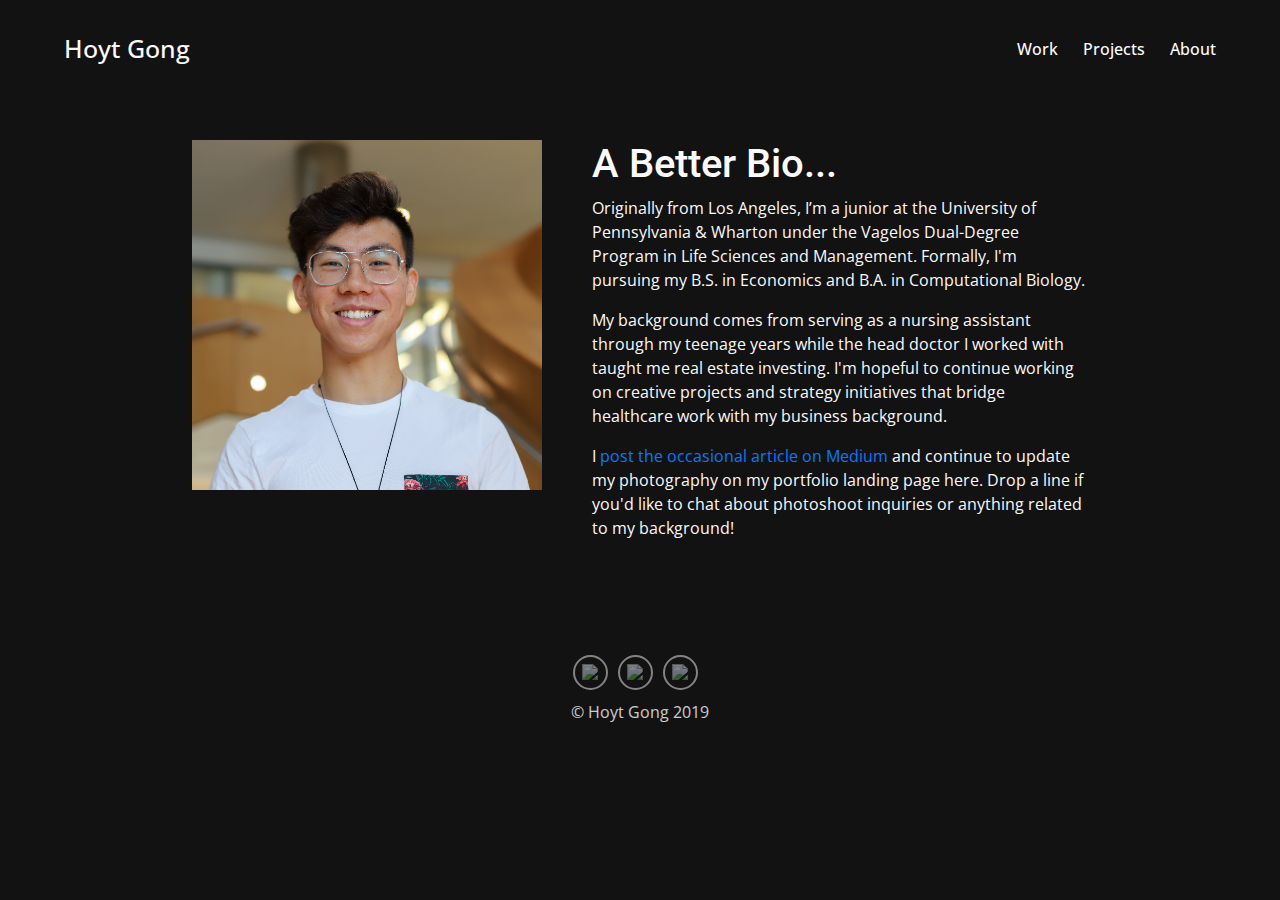
==== about.html @ a8b2b88c "first upload" ====
<!DOCTYPE html>
<html>
<head>
	<meta charset="utf-8">
    <meta http-equiv="X-UA-Compatible" content="IE=edge">
    <meta name="viewport" content="width=device-width, initial-scale=1.0, shrink-to-fit=no">

	<title>About - Hoyt Gong</title>

	<link rel="stylesheet" href="https://stackpath.bootstrapcdn.com/bootstrap/4.3.1/css/bootstrap.min.css" integrity="sha384-ggOyR0iXCbMQv3Xipma34MD+dH/1fQ784/j6cY/iJTQUOhcWr7x9JvoRxT2MZw1T" crossorigin="anonymous">
  <link href="css/main.css" rel="stylesheet">
</head>

<body>
	<!--NAVIGATION BAR-->
	<div class='navbar-container'>
      <div class='menu'>
        <div class='logo'><a href='index.html'>Hoyt Gong</a></div>
        <div class='links'>
          <div class='work'><a href='index.html'>Work</a></div>
          <div class='projects'><a href='projects.html'>Projects</a></div>
          <div class='about'><a href='about.html'>About</a></div>
        </div>
      </div>
    </div>

	<!--CENTER-->
  <div class="about-page">

        <img src="Images/profile_pic.jpg" alt="" />

        <div class="about-post-text">
          <h1>A Better Bio...</h1>
          <p>Originally from Los Angeles, I’m a junior at the University of Pennsylvania & Wharton under the Vagelos Dual-Degree Program in Life Sciences and Management. Formally, I'm pursuing my B.S. in Economics and B.A. in Computational Biology.</p>
          <p>My background comes from serving as a nursing assistant through my teenage years while the head doctor I worked with taught me real estate investing. I'm hopeful to continue working on creative projects and strategy initiatives that bridge healthcare work with my business background.
          <p>I <a href = "https://medium.com/@hoytgong" target="_blank">post the occasional article on Medium</a> and continue to update my photography on my portfolio landing page here. Drop a line if you'd like to chat about photoshoot inquiries or anything related to my background!</p>
        </div>
        
      </div>

  <!--FOOTER ICONS-->
    <footer id=footer>
     <div class="social-icons social-icons-white">
        
        <a href="https://www.facebook.com/hoyt.gong" target="_blank"><img src="https://seedlogix.com/hubs/themes/clients/images/facebook-white.svg">Facebook</a>
        <a href="https://www.linkedin.com/in/hoytgong/" target="_blank"><img src="https://seedlogix.com/hubs/themes/clients/images/linkedin-white.svg">LinkedIn</a>
        <a href="mailto:hoytgong@wharton.upenn.edu" target="_blank"><img src="https://seedlogix.com/hubs/themes/clients/images/google-white.svg">Email</a>

     </div>


       <div>
        <p>&copy; Hoyt Gong 2019</p>
       </div>
    </footer>



</body>
</html>
---- css/main.css ----
@import url('https://fonts.googleapis.com/css?family=Open+Sans:100,300|Roboto');


* {
  margin: 0;
  padding: 0;
  box-sizing: border-box;
}

body {
background-color: #121212;
font-family: 'Open Sans', sans-serif;

}

h1, h2, h3, h4, h5, h6{
 color: #FCFAFA;
 font-family: 'Roboto', sans-serif;
}

p {
  color: #FCFAFA;
}


/*-------------------NAVIGATION BAR-------------------*/
.navbar-container {
  padding-top: 30px;
  padding-bottom: 12px;
  display: flex;
  justify-content: center;
  color: #FCFAFA;
}

.menu {
  width: 90%;
  display: flex;
  justify-content: space-between;
}

.logo a{
  font-size: 25px;
  text-decoration: none;
  color: inherit;
  font-weight: 500;
}

.links {
  display: flex;
  align-self: flex-end;
  margin-bottom: auto;
  margin-top: auto;
  font-weight: 500;
}

.work, .projects, .about{
  margin-left: 25px;
}

.work a, .projects a, .about a{
  text-decoration: none;
  color: inherit;
}

.work:hover, .projects:hover, .about:hover{
  opacity: 0.7;
}

/*-------------------TITLE SCREEN-------------------*/
.container{
  padding-top: 15%;
  padding-bottom: 20%;
  text-align: center;
  position: relative;
  margin: auto;

}

.container h2 {
  margin-bottom: 1%;
  font-size: 300%;
}

.container h5 {
  margin-bottom: 3%;
  font-size: 150%;
}

/* ---- Scroll Button ---- */

.container a {
  padding-top: 60px;
}

.container a span {
  position: absolute;
  bottom: 3%;
  left: 50%;
  width: 46px;
  height: 46px;
  margin-left: -23px;
  border: 1px solid #fff;
  border-radius: 100%;
  box-sizing: border-box;
}

.container a span::after {
  position: absolute;
  top: 50%;
  left: 50%;
  content: '';
  width: 16px;
  height: 16px;
  margin: -12px 0 0 -8px;
  border-left: 1px solid #fff;
  border-bottom: 1px solid #fff;
  -webkit-transform: rotate(-45deg);
  transform: rotate(-45deg);
  box-sizing: border-box;
}

/* ---- particles.js container ---- */

#particles-js{
  position: absolute;
  top: 0;
  left: 0;
  width: 100%;
  height: 100%;
  z-index: -99;
  /*background-image: url('');
  background-size: cover;
  background-position: 50% 50%;
  background-repeat: no-repeat;*/
}

/*-------------------PHOTOGRAPHY MASONRY-------------------*/

div#masonry {
  /* Prevent vertical gaps */
  line-height: 0;
   
  -webkit-column-count: 3;
  -webkit-column-gap:   0px;
  -moz-column-count:    3;
  -moz-column-gap:      0px;
  column-count:         3;
  column-gap:           0px;  
}

div#masonry img {
  /* Just in case there are inline attributes */
  width: 100% !important;
  height: auto !important;
}

div#masonry img {  
  /*width: 33.3%;*/
  transition: .8s opacity;
} 

div#masonry:hover img { opacity: 0.3; }
div#masonry:hover img:hover { opacity: 1; } 


@media screen and (max-width: 800px) {
  div#masonry {
  -moz-column-count:    2;
  -webkit-column-count: 2;
  column-count:         2;
  }
}
@media screen and (max-width: 400px) {
  div#masonry {
  -moz-column-count:    1;
  -webkit-column-count: 1;
  column-count:         1;
  }
}



/*-------------------FOOTER-------------------*/

#footer {
    padding-top: .5%;
    padding-bottom: 1%;
    opacity: 80%;
}

#footer p {
  text-align: center;
}

/* ---- Social Media ---- */
.social-icons {
    display: flex;
    flex-wrap: wrap;
    margin-top: 1%;
    /*margin-bottom: 1%;*/
    justify-content:center; 
    
}

.social-icons a {
    border: solid 2px #000;
    height: 35px;
    width: 35px;
    text-align: center;
    display: grid;
    border-radius: 50px;
    margin-right: 10px;
    margin-bottom: 10px;
    opacity: 0.4;
    transition: all ease 0.3s;
    font-size: 0;
    grid-template-columns: 100%;
    grid-template-rows: 100% 0;
    justify-content: center;
}

.social-icons.social-icons-white a {
    opacity: 0.6;
    border-color: #fff;

}

.social-icons a:hover {
    opacity: 1 !important;
}

.social-icons a img {
    max-height: 17px;
    align-self:center;
    display:block;
    margin:auto;

}





/*----------------------------------------------*/
/*-------------------PROJECTS-------------------*/
/*----------------------------------------------*/

.PARALLAX {
    padding: 40vh 0;
    background-image: linear-gradient(rgba(0,0,0,0.6), rgba(0,0,0.5,0.9)), url("../Images/projects/maine_things.jpg") ;
    
    /* Create the parallax scrolling effect */
    background-attachment: fixed !important;
    background-position: center !important;
    background-repeat: no-repeat;
    background-size: cover;
}








/*----------------------------------------------*/
/*-------------------ABOUT ME-------------------*/
/*----------------------------------------------*/
/*.content-container{
  margin: 30px 45px 50px 45px;
  display: block;
  justify-content: center;
}*/

.about-page {
  padding-top: 60px;
  padding-bottom: 80px;
  display: flex;
  flex-direction: row;
  width: 70%;
  margin: auto;
}

.about-page img{
  display: flex;
  flex-direction: row;
  width: 350px;
  align-self: flex-start;
}

.about-post-text {
  display: inline-block;
  float: left;
  margin-left: 50px;
  width: 100%;
}

.column, .about-column{ 
  width: 32%;
  margin: 5px 5px 30px 5px;
  position: relative;
  display: flex;
  flex-wrap: wrap;
}
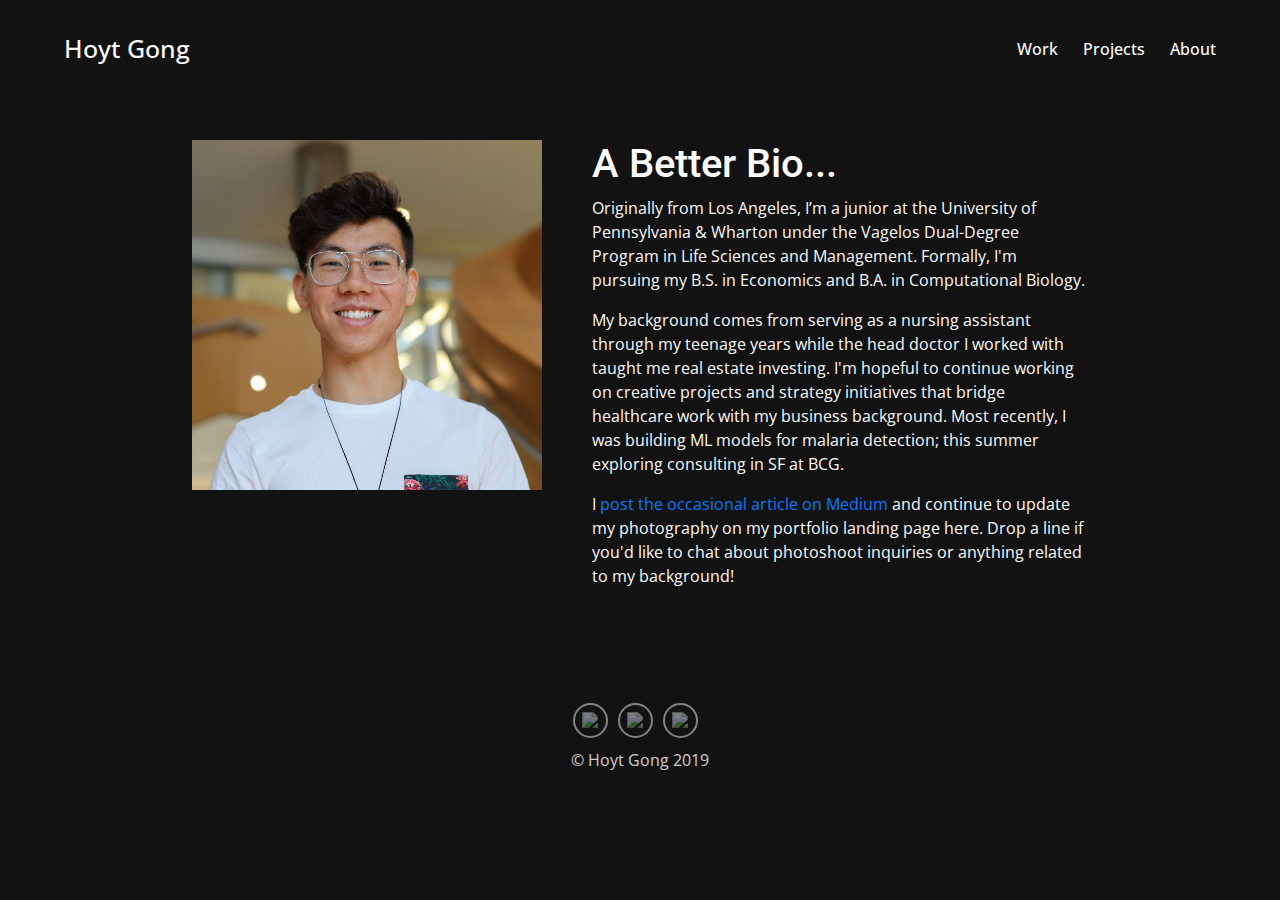
==== commit 8d6c143f: "modify about" ====
--- a/about.html
+++ b/about.html
@@ -32,7 +32,7 @@
         <div class="about-post-text">
           <h1>A Better Bio...</h1>
           <p>Originally from Los Angeles, I’m a junior at the University of Pennsylvania & Wharton under the Vagelos Dual-Degree Program in Life Sciences and Management. Formally, I'm pursuing my B.S. in Economics and B.A. in Computational Biology.</p>
-          <p>My background comes from serving as a nursing assistant through my teenage years while the head doctor I worked with taught me real estate investing. I'm hopeful to continue working on creative projects and strategy initiatives that bridge healthcare work with my business background.
+          <p>My background comes from serving as a nursing assistant through my teenage years while the head doctor I worked with taught me real estate investing. I'm hopeful to continue working on creative projects and strategy initiatives that bridge healthcare work with my business background. Most recently, I was building ML models for malaria detection; this summer exploring consulting in SF at BCG.
           <p>I <a href = "https://medium.com/@hoytgong" target="_blank">post the occasional article on Medium</a> and continue to update my photography on my portfolio landing page here. Drop a line if you'd like to chat about photoshoot inquiries or anything related to my background!</p>
         </div>
         
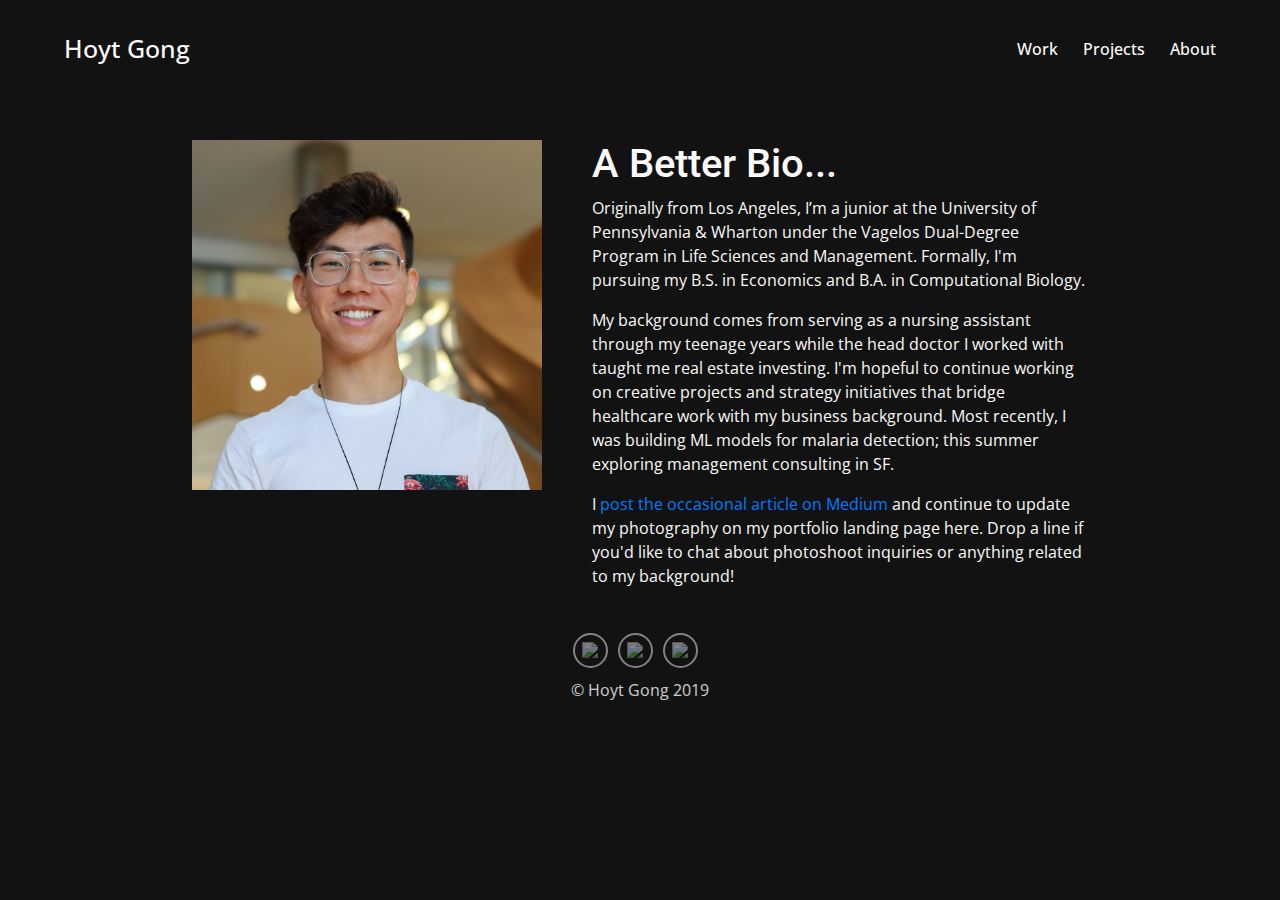
==== commit f12d1fb5: "update bio" ====
--- a/about.html
+++ b/about.html
@@ -32,7 +32,7 @@
         <div class="about-post-text">
           <h1>A Better Bio...</h1>
           <p>Originally from Los Angeles, I’m a junior at the University of Pennsylvania & Wharton under the Vagelos Dual-Degree Program in Life Sciences and Management. Formally, I'm pursuing my B.S. in Economics and B.A. in Computational Biology.</p>
-          <p>My background comes from serving as a nursing assistant through my teenage years while the head doctor I worked with taught me real estate investing. I'm hopeful to continue working on creative projects and strategy initiatives that bridge healthcare work with my business background. Most recently, I was building ML models for malaria detection; this summer exploring consulting in SF at BCG.
+          <p>My background comes from serving as a nursing assistant through my teenage years while the head doctor I worked with taught me real estate investing. I'm hopeful to continue working on creative projects and strategy initiatives that bridge healthcare work with my business background. Most recently, I was building ML models for malaria detection; this summer exploring management consulting in SF.
           <p>I <a href = "https://medium.com/@hoytgong" target="_blank">post the occasional article on Medium</a> and continue to update my photography on my portfolio landing page here. Drop a line if you'd like to chat about photoshoot inquiries or anything related to my background!</p>
         </div>
         
--- a/css/main.css
+++ b/css/main.css
@@ -91,6 +91,10 @@
 .container a {
   padding-top: 60px;
 }
+
+/*html {
+  scroll-behavior: smooth;
+}*/
 
 .container a span {
   position: absolute;
@@ -266,15 +270,10 @@
 /*----------------------------------------------*/
 /*-------------------ABOUT ME-------------------*/
 /*----------------------------------------------*/
-/*.content-container{
-  margin: 30px 45px 50px 45px;
-  display: block;
-  justify-content: center;
-}*/
 
 .about-page {
   padding-top: 60px;
-  padding-bottom: 80px;
+  padding-bottom: 10px;
   display: flex;
   flex-direction: row;
   width: 70%;
@@ -303,8 +302,29 @@
   flex-wrap: wrap;
 }
 
-
-
-
-
-
+@media screen and (max-width: 768px) {
+  .about-page{
+    /*flex: 100%;*/
+    width: 100%;
+    flex-wrap: wrap;
+
+  }
+
+  .about-page img{
+    /*float: center !important;*/
+    margin-top: -6vh;
+    margin-bottom: 3%;
+    margin-left: auto;
+    margin-right: auto;
+  }
+
+  .about-post-text {
+    margin-left: 6vw;
+    margin-right: 4vw;
+}
+
+
+
+
+
+
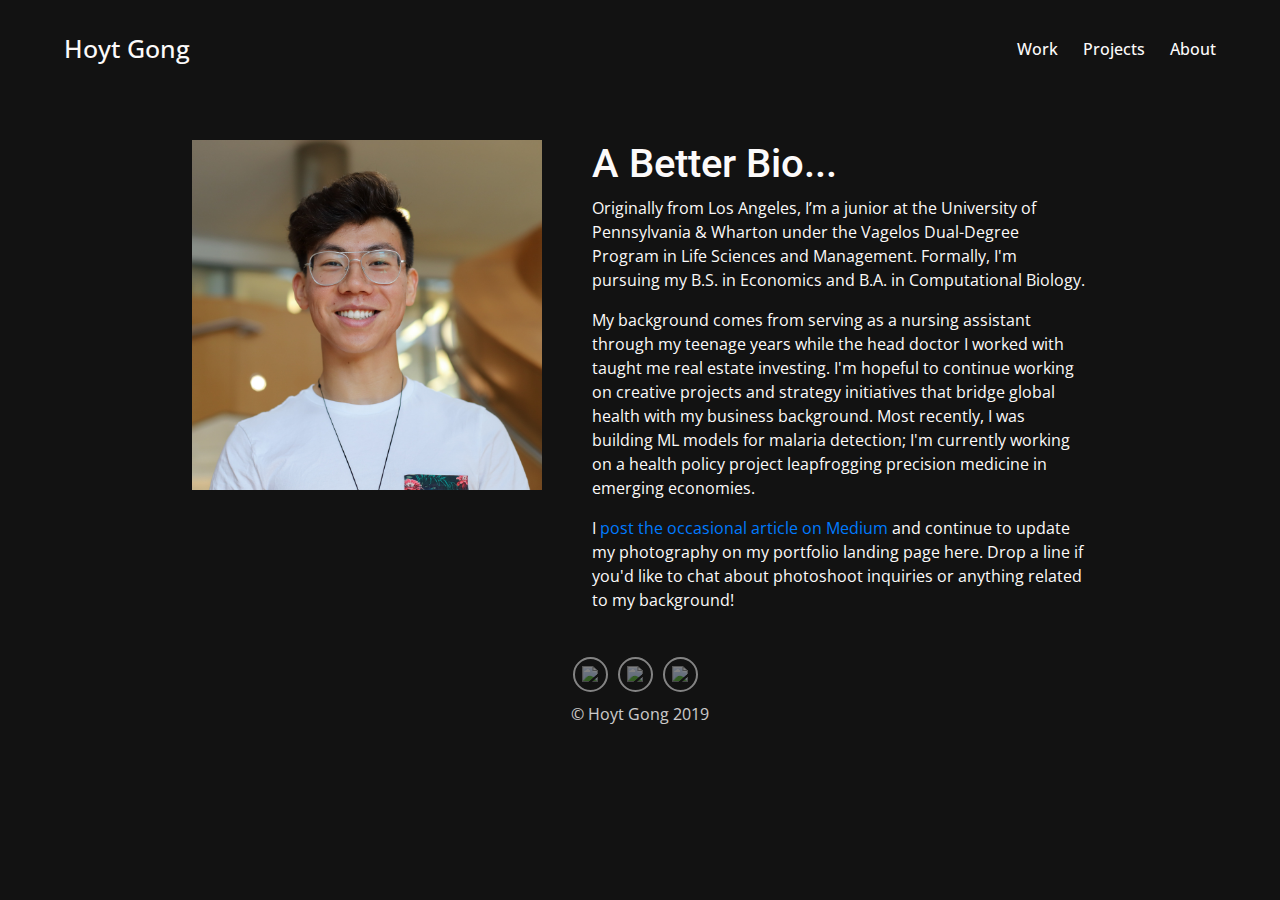
==== commit 7f70a4ad: "update bio" ====
--- a/about.html
+++ b/about.html
@@ -32,7 +32,7 @@
         <div class="about-post-text">
           <h1>A Better Bio...</h1>
           <p>Originally from Los Angeles, I’m a junior at the University of Pennsylvania & Wharton under the Vagelos Dual-Degree Program in Life Sciences and Management. Formally, I'm pursuing my B.S. in Economics and B.A. in Computational Biology.</p>
-          <p>My background comes from serving as a nursing assistant through my teenage years while the head doctor I worked with taught me real estate investing. I'm hopeful to continue working on creative projects and strategy initiatives that bridge healthcare work with my business background. Most recently, I was building ML models for malaria detection; this summer exploring management consulting in SF.
+          <p>My background comes from serving as a nursing assistant through my teenage years while the head doctor I worked with taught me real estate investing. I'm hopeful to continue working on creative projects and strategy initiatives that bridge global health with my business background. Most recently, I was building ML models for malaria detection; I'm currently working on a health policy project leapfrogging precision medicine in emerging economies.
           <p>I <a href = "https://medium.com/@hoytgong" target="_blank">post the occasional article on Medium</a> and continue to update my photography on my portfolio landing page here. Drop a line if you'd like to chat about photoshoot inquiries or anything related to my background!</p>
         </div>
         
